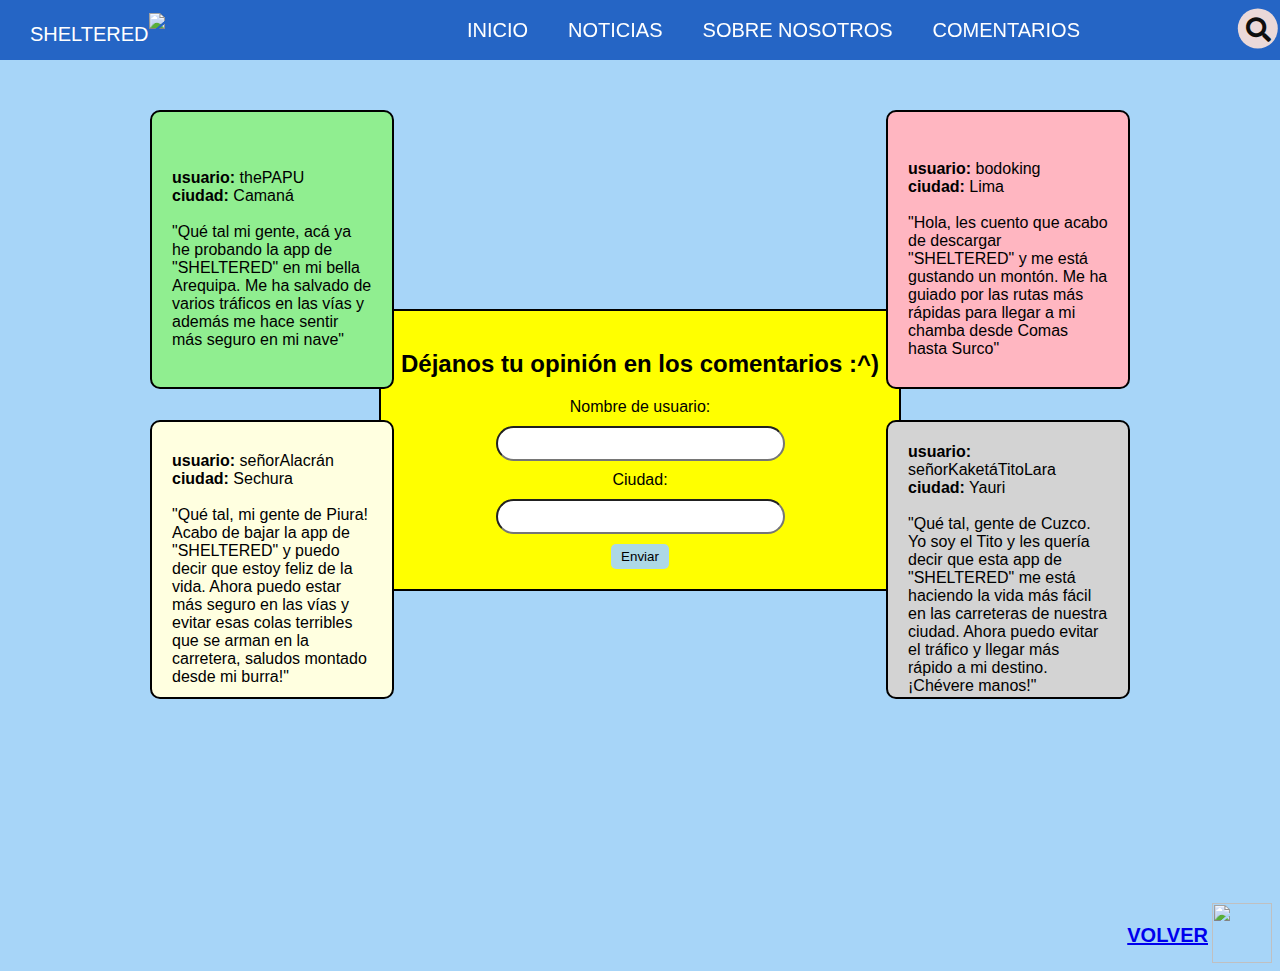
==== Coment.html @ bbbfbd92 "Add files via upload" ====
<!DOCTYPE html>
<html>
    <head>
        <meta charset="UTF-8">
        <title>Out Of Harm's Way - Comentarios</title>
        <link rel="stylesheet" href="styleAll.css">
        <link rel="stylesheet" href="styleCom.css">
        <link rel="stylesheet" href="https://use.fontawesome.com/releases/v5.6.3/css/all.css">
    </head>
    <body style="background-color: #A7D5F8;">
        <div class="head">
            <div class="logo">
                <a href="#">Sheltered</a>
                <img src="img/sheltered.png">
            </div>
            <div class="navbar">
                <a href="Inicio.html">INICIO</a>
                <a href="Noticias.html">NOTICIAS</a>
                <a href="SobreNosotros.html">SOBRE NOSOTROS</a>
                <a href="#">COMENTARIOS</a> 
                <div class="container">
                    <input type="text" placeholder="Buscar">
                    <div class="btn">
                    <i class="fa fa-search"></i>
                    </div>
                </div>
            </div>
        </div>
        <div class="comentarios-container">
            <div class="comentarios-box">
                <h2>Déjanos tu opinión en los comentarios :^)</h2>
                <div class="comentarios-form">
                    <label for="nombre">Nombre de usuario:</label>
                    <input type="text" id="nombre" name="nombre">
                    <label for="ciudad">Ciudad:</label>
                    <input type="text" id="ciudad" name="ciudad">
                    <button type="submit" class="enviar-button">Enviar</button>
                </div>
            </div>
        </div>

        <div class="box box1">
            <p><br><b>usuario:</b> thePAPU
                <br><b>ciudad:</b> Camaná<br>
                <br>"Qué tal mi gente, acá ya he probando la app de "SHELTERED" en mi bella Arequipa. Me ha salvado de varios tráficos en las vías y además me hace sentir más seguro en mi nave"</p>
        </div>
    
        <div class="box box2">
            <p><br><b>usuario:</b> bodoking
                <br><b>ciudad:</b> Lima<br>
                <br>"Hola, les cuento que acabo de descargar "SHELTERED" y me está gustando un montón. Me ha guiado por las rutas más rápidas para llegar a mi chamba desde Comas hasta Surco"</p>
        </div>
    
        <div class="box box3">
            <p><br><b>usuario:</b> señorAlacrán
                <br><b>ciudad:</b> Sechura<br>
                <br>"Qué tal, mi gente de Piura! Acabo de bajar la app de "SHELTERED" y puedo decir que estoy feliz de la vida. Ahora puedo estar más seguro en las vías y evitar esas colas terribles que se arman en la carretera, saludos montado desde mi burra!"
            </p>
        </div>
        
        <div class="box box4">
            <p><br><b>usuario:</b> señorKaketáTitoLara
                <br><b>ciudad:</b> Yauri<br>
                <br>"Qué tal, gente de Cuzco. Yo soy el Tito y les quería decir que esta app de "SHELTERED" me está haciendo la vida más fácil en las carreteras de nuestra ciudad. Ahora puedo evitar el tráfico y llegar más rápido a mi destino. ¡Chévere manos!"
            </p>
        </div>
        <table class="Volver">
            <tr>
                <th><a href="Inicio.html">Volver</a></th>
                <th><img src="img/volver.png" class="flecha"></th>
            </tr>
        </table>
    </body>
</html>
---- styleAll.css ----
.head{
    display: flex;
    align-items: center;
    justify-content: space-between;
    height: 60px;
    background: #2565C5;
    position: fixed;
    width: 100%;
    z-index: 100;
}

.logo{
    display: flex;
    margin-top: 5px;
    margin-left: 30px;
    width: 40px;
    height: 40px;
}
.logo a{
    text-decoration: none;
    color: #fff;
    text-transform: uppercase;
    font-size: 20px;
    margin-top: 10px;
}

.navbar{
    display: flex;
    margin-right: 180px;
}
.navbar a{
    display: block;
    padding: 23px 20px;
    color: #fff;
    text-decoration: none;
    text-transform: uppercase;
    font-size: 20px;
}
.navbar a:hover{
    background: #5087db;
}

body {
	margin: 0;
	padding: 0;
    font-family: sans-serif;
}

.container {
	position: absolute;
	right: 0%;
	top: 47%;
	transform: translate(-5%,-50%);
	padding: 10px;
}

input {
    outline: none;
	box-sizing: border-box;
	height: 35px;
	width: 0px;
	padding: 0 10px;
	color: #000;
	border-radius: 150px;
	font-size: 20px;
	transition: all .7s ease;
}

::placeholder {
	color: grey;
}

.btn {
	position: absolute;
	right: 0px;
	top: 8px;
	width: 40px;
	height: 40px;
	background: #ebd9d9;
	line-height: 80px;
	border-radius: 50%;
	text-align: center;
	cursor: pointer;
	transition: .5s;
}

.btn i {
    position: absolute;
    right: 7px;
	top: 8px;
	font-size: 25px;
	color: #0e0e0e;
	transition: all .7s ease;
}

.container:hover input {
	width: 160px;
}

.container:hover i{
	transform: rotate(-360deg);
}

table{
    margin: 0 auto;
}
th{
    text-align: left;
}
.Volver{
    margin-right: 5px;
    text-decoration: none;
    color: #fff;
    text-transform: uppercase;
    font-size: 20px;
}
.flecha{
    width: 60px;
    height: 60px;
}
---- styleCom.css ----
.comentarios-container {
    display: flex;
    justify-content: center;
    align-items: center;
    height: 100vh;
  }
  
  .comentarios-box {
    background-color: yellow;
    border: 2px solid black;
    padding: 20px;
    text-align: center;
  }
  
  .comentarios-box h2 {
    margin-bottom: 20px;
  }
  
  .comentarios-form {
    display: flex;
    flex-direction: column;
    align-items: center;
    margin-top: 20px;
  }
  
  .comentarios-form label {
    margin-bottom: 10px;
  }
  
  .comentarios-form input {
    margin-bottom: 10px;
    width: auto;
  }
  
  .enviar-button {
    background-color: lightblue;
    padding: 5px 10px;
    border: none;
    border-radius: 5px;
    cursor: pointer;
  }
  
  .box {
    position: absolute;
    width: 200px;
    height: 235px;
    border-radius: 10px;
    border: 2px solid;
    padding: 20px;
    display: flex;
    align-items: center;
    justify-content: center;
  }
  
  .box1 {
    top: 110px;
    left: 150px;
    background-color: lightgreen;
  }
  
  .box2 {
    top: 110px;
    right: 150px;
    background-color: lightpink;
  }
  
  .box3 {
    top: 420px;
    left: 150px;
    background-color: lightyellow;
  }
  
  .box4 {
    top: 420px;
    right: 150px;
    background-color: lightgray;
  }
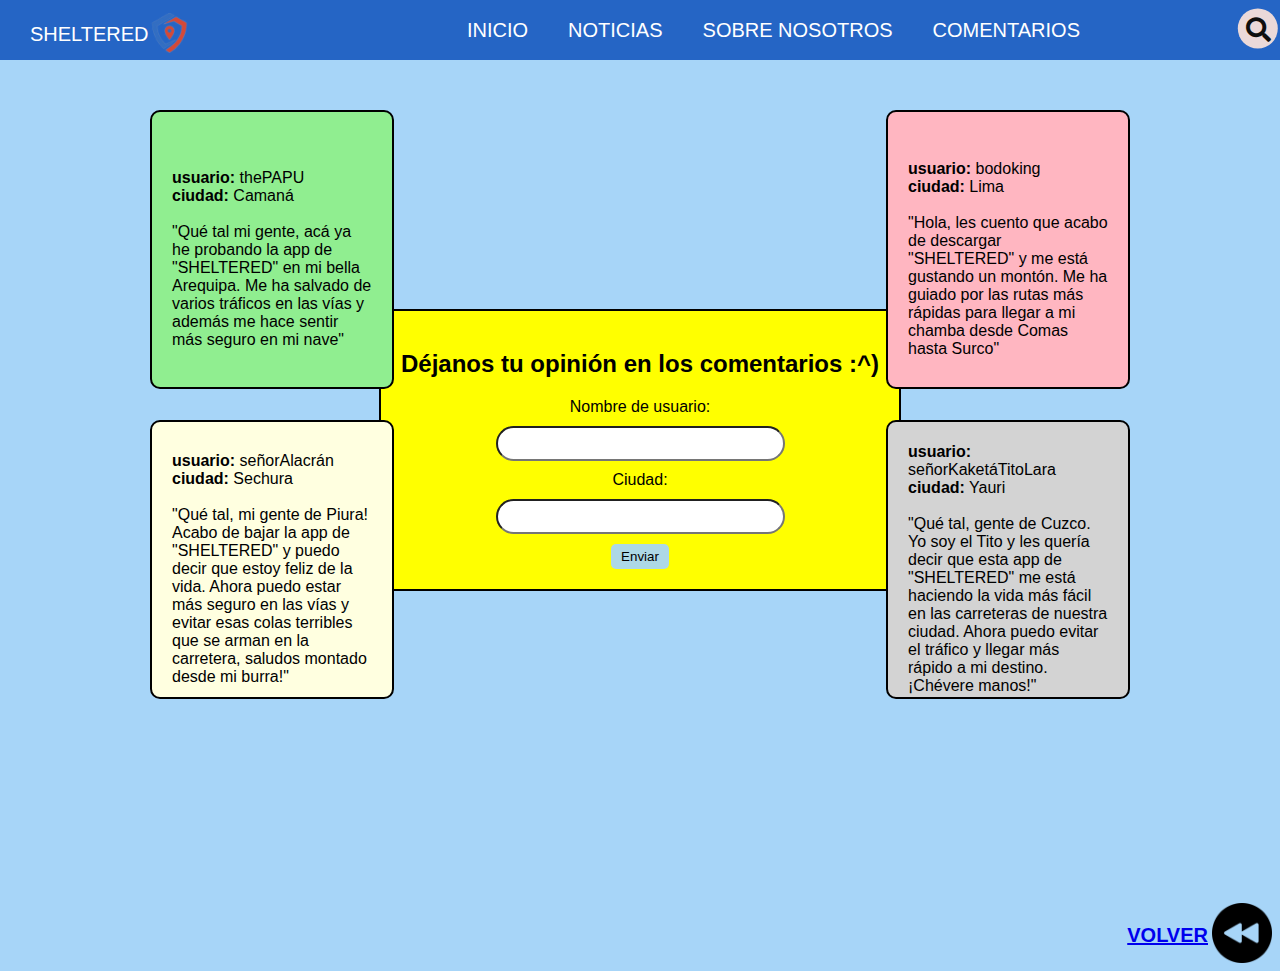
==== commit 1c1f4b42: "Update Coment.html" ====
--- a/Coment.html
+++ b/Coment.html
@@ -14,7 +14,7 @@
                 <img src="img/sheltered.png">
             </div>
             <div class="navbar">
-                <a href="Inicio.html">INICIO</a>
+                <a href="index.html">INICIO</a>
                 <a href="Noticias.html">NOTICIAS</a>
                 <a href="SobreNosotros.html">SOBRE NOSOTROS</a>
                 <a href="#">COMENTARIOS</a> 
@@ -71,4 +71,4 @@
             </tr>
         </table>
     </body>
-</html>+</html>
